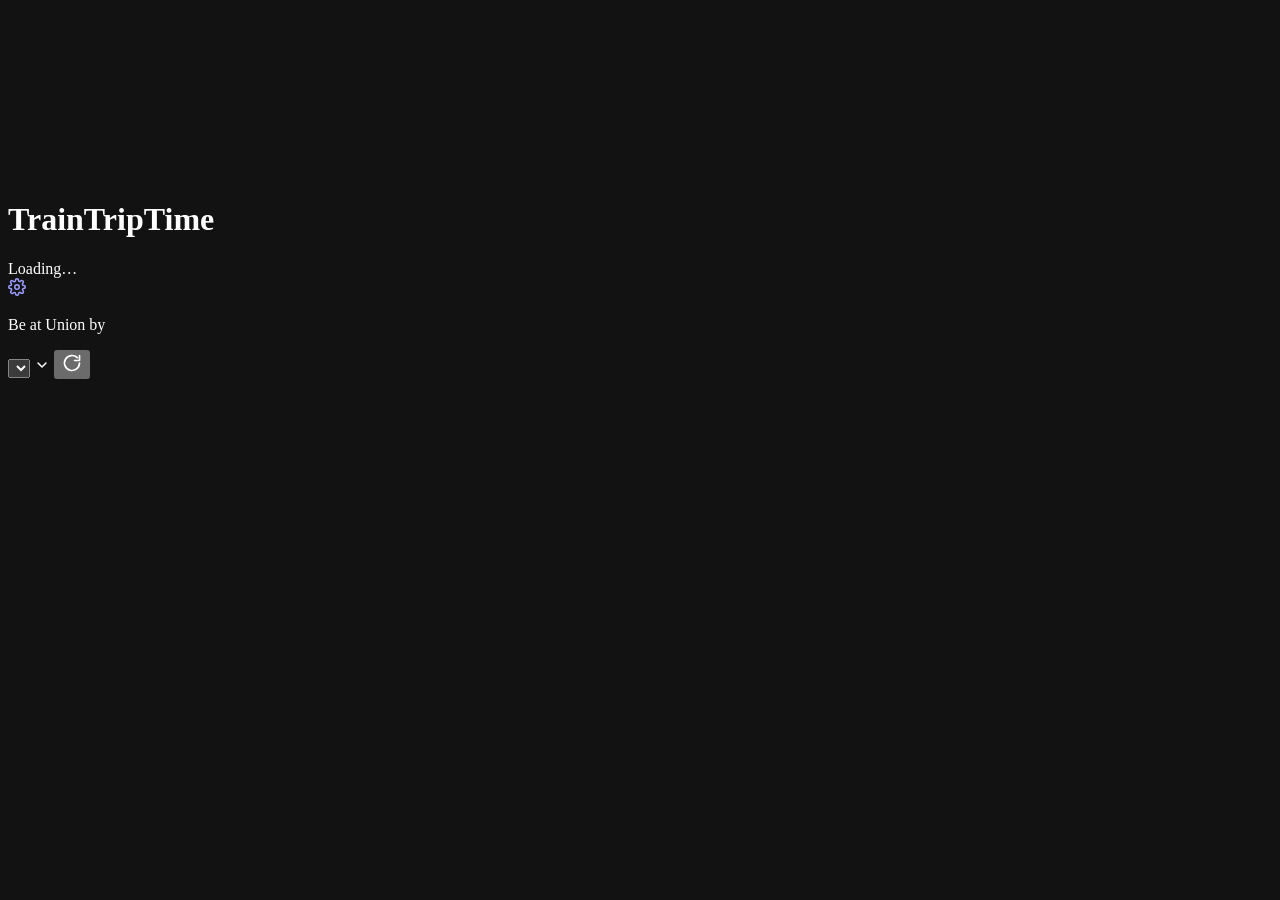
==== static/index.html @ 506ce5b3 "TrainTripTime: plan GO Transit commutes backwards from your arrival time Works backwards from a targ" ====
<!doctype html>
<html lang="en">
<head>
<meta charset="utf-8">
<meta name="viewport" content="width=device-width, initial-scale=1, viewport-fit=cover">
<meta name="apple-mobile-web-app-capable" content="yes">
<meta name="mobile-web-app-capable" content="yes">
<meta name="apple-mobile-web-app-status-bar-style" content="black-translucent">
<meta name="apple-mobile-web-app-title" content="TrainTripTime">
<meta name="theme-color" content="#000000">
<meta name="color-scheme" content="dark">
<title>TrainTripTime</title>
<link rel="icon" type="image/png" sizes="32x32" href="/icons/favicon-32.png">
<link rel="apple-touch-icon" href="/icons/apple-touch-icon.png">
<link rel="manifest" href="/manifest.webmanifest">
<link rel="stylesheet" href="/app.css">
</head>
<body>
<canvas id="sky" aria-hidden="true"></canvas>
<div class="glow a"></div><div class="glow b"></div>
<svg width="0" height="0" style="position:absolute" aria-hidden="true"><defs id="lenses"></defs></svg>

<main>
  <header>
    <div class="brand"><img src="/icons/icon-192.png" alt=""><h1>TrainTripTime</h1></div>
    <div class="head-right">
      <div class="feed" id="feed"><i></i><span>Loading…</span></div>
      <a class="gear" href="/setup" aria-label="Settings" title="Settings">
        <svg width="18" height="18" viewBox="0 0 24 24" fill="none" stroke="currentColor" stroke-width="2" stroke-linecap="round" stroke-linejoin="round"><circle cx="12" cy="12" r="3"/><path d="M19.4 15a1.7 1.7 0 0 0 .3 1.8l.1.1a2 2 0 1 1-2.8 2.8l-.1-.1a1.7 1.7 0 0 0-1.8-.3 1.7 1.7 0 0 0-1 1.5V21a2 2 0 1 1-4 0v-.1a1.7 1.7 0 0 0-1.1-1.5 1.7 1.7 0 0 0-1.8.3l-.1.1a2 2 0 1 1-2.8-2.8l.1-.1a1.7 1.7 0 0 0 .3-1.8 1.7 1.7 0 0 0-1.5-1H3a2 2 0 1 1 0-4h.1a1.7 1.7 0 0 0 1.5-1.1 1.7 1.7 0 0 0-.3-1.8l-.1-.1a2 2 0 1 1 2.8-2.8l.1.1a1.7 1.7 0 0 0 1.8.3H9a1.7 1.7 0 0 0 1-1.5V3a2 2 0 1 1 4 0v.1a1.7 1.7 0 0 0 1 1.5 1.7 1.7 0 0 0 1.8-.3l.1-.1a2 2 0 1 1 2.8 2.8l-.1.1a1.7 1.7 0 0 0-.3 1.8V9a1.7 1.7 0 0 0 1.5 1H21a2 2 0 1 1 0 4h-.1a1.7 1.7 0 0 0-1.5 1z"/></svg>
      </a>
    </div>
  </header>

  <section class="glass pad">
    <div class="strip-head">
      <p class="label">Be at <span id="dest">Union</span> by</p>
      <div class="right"><button class="today-btn" id="toToday" hidden>Today</button><span id="month"></span></div>
    </div>
    <div class="days" id="days" role="group" aria-label="Day"></div>
    <div class="time-row">
      <label class="select">
        <select id="time" aria-label="Arrival time"></select>
        <svg width="16" height="16" viewBox="0 0 24 24" fill="none" stroke="currentColor" stroke-width="2.2" stroke-linecap="round" stroke-linejoin="round"><path d="m6 9 6 6 6-6"/></svg>
      </label>
      <button class="iconbtn" id="refresh" aria-label="Re-check schedules" title="Re-check schedules">
        <svg width="20" height="20" viewBox="0 0 24 24" fill="none" stroke="currentColor" stroke-width="2" stroke-linecap="round" stroke-linejoin="round"><path d="M21 12a9 9 0 1 1-2.64-6.36"/><path d="M21 3v6h-6"/></svg>
      </button>
    </div>
  </section>

  <div id="out"></div>
</main>

<script src="/sky.js"></script>
<script>
const $ = (s, el = document) => el.querySelector(s);
const esc = s => String(s ?? "").replace(/[&<>"]/g, c => ({ "&": "&amp;", "<": "&lt;", ">": "&gt;", '"': "&quot;" }[c]));
const store = {
  get(k) { try { return localStorage.getItem(k); } catch { return null; } },
  set(k, v) { try { localStorage.setItem(k, v); } catch {} },
};

// ---------- helpers ----------------------------------------------------------------
function fmt(hhmm) {
  const [h, m] = hhmm.split(":").map(Number);
  return `${(h % 24 % 12) || 12}:${String(m).padStart(2, "0")} ${h % 24 < 12 ? "AM" : "PM"}`;
}
const fmtShort = hhmm => fmt(hhmm).replace(/ [AP]M$/, "");
const ampm = hhmm => Number(hhmm.split(":")[0]) % 24 < 12 ? "AM" : "PM";
const iso = d => `${d.getFullYear()}-${String(d.getMonth() + 1).padStart(2, "0")}-${String(d.getDate()).padStart(2, "0")}`;
const titleCase = s => s.toLowerCase().replace(/\b\w/g, c => c.toUpperCase()).replace(/^\d+\w?\s/, "");
const shortStop = s => s.replace(/ (Pkwy|Pky|Rd|Dr)\b.*/, " $1").slice(0, 22);
const stopName = s => s.replace(/\s*-\s*Route.*$|\s+Route \S+ Stop$/, "");
const place = s => (s || "").replace(/ Station GO$| GO$/, "");
const chev = `<svg width="16" height="16" viewBox="0 0 24 24" fill="none" stroke="currentColor" stroke-width="2.2" stroke-linecap="round" stroke-linejoin="round"><path d="m6 9 6 6 6-6"/></svg>`;
const toMin = t => { const [h, m] = t.split(":").map(Number); return h * 60 + m; };

// ---------- controls ---------------------------------------------------------------
const params = new URLSearchParams(location.search);  // ?date=YYYY-MM-DD&arrive=HH:MM deep links
const state = { date: null, time: params.get("arrive") || store.get("arrive") || "12:00" };
const PAST_DAYS = 14, FUTURE_DAYS = 90;
const MONTHS = ["January", "February", "March", "April", "May", "June", "July", "August", "September", "October", "November", "December"];

function buildDays() {
  const wrap = $("#days"), today = new Date(), names = ["Sun", "Mon", "Tue", "Wed", "Thu", "Fri", "Sat"];
  wrap.innerHTML = "";
  for (let i = -PAST_DAYS; i <= FUTURE_DAYS; i++) {
    const d = new Date(today.getFullYear(), today.getMonth(), today.getDate() + i);
    const b = document.createElement("button");
    b.className = "day" + (d.getDay() % 6 === 0 ? " weekend" : "") + (i < 0 ? " past" : "");
    b.dataset.date = iso(d);
    b.dataset.month = `${MONTHS[d.getMonth()]}${d.getFullYear() !== today.getFullYear() ? " " + d.getFullYear() : ""}`;
    b.innerHTML = `<small>${i === 0 ? "Today" : names[d.getDay()]}</small><b>${d.getDate()}</b>`;
    b.onclick = () => { state.date = b.dataset.date; syncDays(); plan(); };
    wrap.appendChild(b);
  }
  state.date = params.get("date") || iso(today);  // open on today unless linked to a day
  syncDays();
  requestAnimationFrame(() => scrollToToday(false));
}
function syncDays() { document.querySelectorAll(".day").forEach(b => b.setAttribute("aria-pressed", b.dataset.date === state.date)); }

const todayBtn = () => $("#days").children[PAST_DAYS];
// Smooth scrolling on a snap container doesn't always animate (some browsers skip it),
// so land on the target directly if it hasn't got there shortly after.
function scrollStrip(left, smooth = true) {
  const wrap = $("#days");
  wrap.scrollTo({ left, behavior: smooth && !reduceMotion ? "smooth" : "auto" });
  setTimeout(() => {
    if (Math.abs(wrap.scrollLeft - left) > 2) wrap.scrollLeft = left;
    onStripScroll();
  }, smooth ? 450 : 0);
}
function scrollToToday(smooth = true) { scrollStrip(todayBtn().offsetLeft, smooth); }
function onStripScroll() {
  const wrap = $("#days"), step = wrap.children[1].offsetLeft - wrap.children[0].offsetLeft;
  const first = Math.max(0, Math.round(wrap.scrollLeft / step));
  $("#month").textContent = wrap.children[Math.min(first + 3, wrap.children.length - 1)].dataset.month;
  const t = todayBtn().offsetLeft - wrap.scrollLeft;
  $("#toToday").hidden = t > -step / 2 && t < wrap.clientWidth - step / 2;
}
// Touch swipes scroll natively; a mouse needs click-and-drag.
function dragStrip() {
  const wrap = $("#days");
  let down = null, moved = false;
  wrap.addEventListener("pointerdown", e => {
    if (e.pointerType !== "mouse" || e.button !== 0) return;
    down = { x: e.clientX, left: wrap.scrollLeft }; moved = false;
  });
  addEventListener("pointermove", e => {
    if (!down) return;
    const dx = e.clientX - down.x;
    if (!moved && Math.abs(dx) > 5) { moved = true; wrap.classList.add("dragging"); }
    if (moved) wrap.scrollLeft = down.left - dx;
  });
  addEventListener("pointerup", () => {
    if (!down) return;
    down = null;
    if (!moved) return;
    const step = wrap.children[1].offsetLeft - wrap.children[0].offsetLeft;
    wrap.classList.remove("dragging");
    scrollStrip(Math.round(wrap.scrollLeft / step) * step);
  });
  wrap.addEventListener("scroll", onStripScroll, { passive: true });
  $("#toToday").onclick = () => scrollToToday();
}
function buildTimes() {
  const sel = $("#time");
  for (let t = 6 * 60; t <= 22 * 60; t += 15) {
    const v = `${String(Math.floor(t / 60)).padStart(2, "0")}:${String(t % 60).padStart(2, "0")}`;
    sel.add(new Option(fmt(v), v));
  }
  if (![...sel.options].some(o => o.value === state.time)) state.time = "12:00";
  sel.value = state.time;
  sel.onchange = () => { state.time = sel.value; store.set("arrive", sel.value); plan(); };
}

// ---------- rendering ----------------------------------------------------------------
const noticeHtml = n => `<div class="notice"><h3>${esc(n.title)}</h3>${n.text.map(t => `<p>${esc(t)}</p>`).join("")}</div>`;
function notices(list) {
  if (!list || !list.length) return "";
  return `<details class="glass"><summary>GO service notices (${list.length}) ${chev}</summary>
    <div class="inner">${list.map(noticeHtml).join("")}</div></details>`;
}
function liveAlerts(list) {
  if (!list || !list.length) return "";
  return `<details class="glass warn"><summary><span><span class="label" style="margin:0">Live GO alerts</span>
    <span style="display:block;font-weight:500;font-size:14px;margin-top:4px">${list.map(a => esc(a.title)).join("<br>")}</span></span> ${chev}</summary>
    <div class="inner">${list.map(noticeHtml).join("")}</div></details>`;
}
function returns(list, st) {
  const from = place(st.destination), to = place(st.home_station);
  const body = list && list.length
    ? `<div class="returns">${list.map(t => `<div class="rt">${t.mode === "bus" ? `<span class="tag gobus">Bus</span>` : ""}<b>${fmt(t.dep)}</b><span class="arr">→ ${fmt(t.arr)}</span></div>`).join("")}</div>`
    : `<p class="meta" style="margin:0">No GO trains or buses from ${esc(from)} to ${esc(to)} this day.</p>`;
  return `<details class="glass"><summary>Trips back: ${esc(from)} → ${esc(to)} (${(list || []).length}) ${chev}</summary>
    <div class="inner">${body}</div></details>`;
}
function trainLive(l) {
  if (!l) return "";
  const s = l.status;
  const text = s.includes("cancel") ? "Cancelled" : l.delay_min > 0 ? `${l.delay_min} min late${l.expected ? " · now " + fmtShort(l.expected) : ""}`
    : s === "ontime" ? "On time" : s.charAt(0).toUpperCase() + s.slice(1);
  const bad = s.includes("cancel") || l.delay_min > 0;
  return `<div class="live ${bad ? "late" : ""}">Live · ${esc(text)}${l.platform ? " · Platform " + esc(l.platform) : ""}</div>`;
}

function renderNone(p) {
  const cut = p.kind === "no_service";
  const why = { no_service: "Service cancelled or cut short", out_of_range: "Timetable not published yet",
                too_early: "Too early for GO service", no_route: "No connection works" }[p.kind] || "No route";
  const icon = cut
    ? `<svg width="26" height="26" viewBox="0 0 24 24" fill="none" stroke="currentColor" stroke-width="2" stroke-linecap="round"><rect x="5" y="3" width="14" height="14" rx="3"/><path d="M8 21l2-4M16 21l-2-4M4 4l16 16"/></svg>`
    : `<svg width="26" height="26" viewBox="0 0 24 24" fill="none" stroke="currentColor" stroke-width="2" stroke-linecap="round"><circle cx="12" cy="12" r="9"/><path d="M12 7v6M12 17h.01"/></svg>`;
  const lead = cut && p.notices && p.notices[0];
  const msg = p.error.replace(/^No routes found — /, "");
  $("#out").innerHTML = `
    <section class="glass none" style="margin-top:12px">
      <div class="icon">${icon}</div>
      <h2>No routes found</h2>
      <p class="why">${esc(why)}</p>
      <p>${esc(msg[0].toUpperCase() + msg.slice(1))}</p>
      ${(p.details || []).map(d => `<p>${esc(d)}</p>`).join("")}
      ${lead ? `<div class="notice">${noticeHtml(lead).replace(/^<div class="notice">|<\/div>$/g, "")}</div>` : ""}
    </section>
    ${liveAlerts(p.live_alerts)}
    ${notices(lead ? p.notices.slice(1) : p.notices)}
    ${returns(p.return_trips, p.stations)}`;
  glassUp($("#out"));
}

function render(p) {
  if (!p.ok) return renderNone(p);
  const s = p.summary, [walk, bus, wait, train] = p.legs;
  const liveBus = bus.live && bus.live.predicted
    ? `<div class="live ${bus.live.late ? "late" : ""}">Live · ${esc(bus.live.status)} · ${fmtShort(bus.live.predicted)}</div>` : "";
  const kind = train.type === "bus" ? "GO bus" : "GO train";
  const spare = toMin(p.arrive_by) - toMin(train.arrive);

  $("#out").innerHTML = `
  <section class="glass hero" style="margin-top:12px">
    <div><p class="label">Wake up</p><div class="big silver">${fmtShort(s.wake)}</div><div class="sub">${ampm(s.wake)} · ${esc(p.weekday)}</div></div>
    <div><p class="label">Leave home</p><div class="big accent">${fmtShort(s.leave)}</div><div class="sub">${ampm(s.leave)} · ${walk.minutes} min walk</div></div>
  </section>

  ${p.warnings.length ? `<section class="glass pad warn"><p class="label">Heads up</p>${p.warnings.map(w => `<p>${esc(w)}</p>`).join("")}</section>` : ""}

  <section class="glass pad">
    <ol class="timeline">
      <li class="leg"><div class="t">${fmtShort(walk.depart)}</div><div class="rail"><div class="dot"></div></div>
        <div class="body"><div class="title">Leave home</div><div class="meta">Walk${walk.metres ? " " + walk.metres + " m" : ""} to ${esc(walk.to)} · ${walk.minutes} min + ${walk.buffer_min} min early</div></div></li>
      <li class="leg bus"><div class="t">${fmtShort(bus.depart)}</div><div class="rail"><div class="dot"></div></div>
        <div class="body"><div class="title"><span class="tag bus">${esc(bus.route)}</span>${esc(titleCase(bus.headsign))}</div>
        <div class="meta">From ${esc(bus.from)} · stop #${esc(bus.stop_code)}</div>${liveBus}</div></li>
      <li class="leg"><div class="t">${fmtShort(bus.arrive)}</div><div class="rail"><div class="dot"></div></div>
        <div class="body"><div class="title">${esc(stopName(bus.to))}</div><div class="meta">${wait.minutes} min until the ${kind.replace("GO ", "")}</div></div></li>
      <li class="leg train"><div class="t">${fmtShort(train.depart)}</div><div class="rail"><div class="dot"></div></div>
        <div class="body"><div class="title"><span class="tag train">${esc(train.line)}</span>${kind} #${esc(train.number)}</div>
        <div class="meta">${esc(train.from)} → ${esc(train.to)} · ${train.stops.length - 2 ? (train.stops.length - 2) + (train.stops.length === 3 ? " stop" : " stops") : "express"}</div>${trainLive(train.live)}</div></li>
      <li class="leg end"><div class="t">${fmtShort(train.arrive)}</div><div class="rail"><div class="dot"></div></div>
        <div class="body"><div class="title">${esc(train.to)}</div><div class="meta">Target ${fmt(p.arrive_by)} · ${spare ? spare + " min to spare" : "right on time"}</div></div></li>
    </ol>
    ${p.backup_bus ? `<div class="backup">Backup: Route ${esc(p.backup_bus.route)} at ${fmtShort(p.backup_bus.depart)} from ${esc(p.backup_bus.board_name)} — leave by ${fmtShort(p.backup_bus.leave)}</div>` : ""}
    <div class="actions">
      <a class="btn primary" href="${esc(p.calendar.google)}" target="_blank" rel="noopener">
        <svg width="18" height="18" viewBox="0 0 24 24" fill="none" stroke="currentColor" stroke-width="2" stroke-linecap="round"><rect x="3" y="4" width="18" height="17" rx="3"/><path d="M16 2v4M8 2v4M3 10h18"/></svg>
        Add to Google Calendar · leave ${fmt(s.leave)}</a>
    </div>
  </section>

  ${liveAlerts(p.live_alerts)}

  <details class="glass">
    <summary>How this was worked out ${chev}</summary>
    <div class="inner">
      <ol class="steps">${p.reasoning.map(r => `<li>${esc(r)}</li>`).join("")}</ol>
      <div class="table-wrap"><table>
        <thead><tr><th>Bus</th><th>Stop</th><th>Dep</th><th>Arr</th><th>Leave</th><th></th></tr></thead>
        <tbody>${p.considered.buses.map(b => `<tr class="${b.status === "chosen" ? "chosen" : (b.status === "fits" ? "" : "dim")}">
          <td>${esc(b.route)}</td><td>${esc(shortStop(b.board))}</td><td>${fmtShort(b.dep)}</td><td>${fmtShort(b.arr)}</td><td>${fmtShort(b.leave)}</td><td>${esc(b.status)}</td></tr>`).join("")}</tbody>
      </table></div>
      <div class="table-wrap"><table>
        <thead><tr><th>Train</th><th>${esc(place(p.stations.home_station))}</th><th>${esc(place(p.stations.destination))}</th><th></th></tr></thead>
        <tbody>${p.considered.trains.map(t => `<tr class="${t.status === "chosen" ? "chosen" : "dim"}">
          <td>${esc(t.line)} #${esc(t.number)}</td><td>${fmtShort(t.dep)}</td><td>${fmtShort(t.arr)}</td><td>${esc(t.status)}</td></tr>`).join("")}</tbody>
      </table></div>
      <div class="sources">
        Checked ${esc(p.checked_at)} ·
        ${Object.values(p.sources).map(s => `<a href="${esc(s.url)}" target="_blank" rel="noopener">${esc(s.name)}</a> v${esc(s.version)} (${esc(s.valid)})`).join(" · ")}
        ${p.live_errors.length ? `<br>${p.live_errors.map(esc).join("<br>")}` : ""}
      </div>
    </div>
  </details>
  ${notices(p.notices)}
  ${returns(p.return_trips, p.stations)}`;
  glassUp($("#out"));
}

// ---------- data ----------------------------------------------------------------------
let seq = 0;
async function plan() {
  const my = ++seq;
  $("#refresh").classList.add("spin");
  if (!$("#out").children.length) $("#out").innerHTML = `<div class="glass skeleton"></div><div class="glass skeleton"></div>`;
  try {
    const r = await fetch(`/api/plan?date=${state.date}&arrive=${state.time}`);
    const p = await r.json();
    if (my !== seq) return;
    if (r.status === 409 && p.setup) { location.href = "/setup"; return; }
    if (r.status === 503) { $("#out").innerHTML = `<div class="empty">${esc(p.error)}</div>`; setTimeout(plan, 4000); return; }
    if (p.stations) $("#dest").textContent = place(p.stations.destination);
    render(p);
  } catch (e) {
    if (my === seq) $("#out").innerHTML = `<section class="glass none" style="margin-top:12px"><h2>Couldn't reach the server</h2><p>${esc(e.message)}</p></section>`;
  } finally {
    if (my === seq) $("#refresh").classList.remove("spin");
  }
}
async function status() {
  try {
    const s = await (await fetch("/api/status")).json();
    const el = $("#feed");
    if (s.stations) $("#dest").textContent = place(s.stations.destination);
    if (!s.ready) { el.lastChild.textContent = s.building ? "Loading timetables…" : "Timetables unavailable"; return setTimeout(status, 4000); }
    const hrs = Math.round((Date.now() / 1000 - Math.min(...Object.values(s.checked))) / 3600);
    el.classList.toggle("stale", hrs > 24);
    el.lastChild.textContent = `Checked ${hrs < 1 ? "just now" : hrs + "h ago"}`;
  } catch {}
}
$("#refresh").onclick = plan;
glassUp();
buildTimes(); buildDays(); dragStrip(); plan(); status();
</script>
</body>
</html>
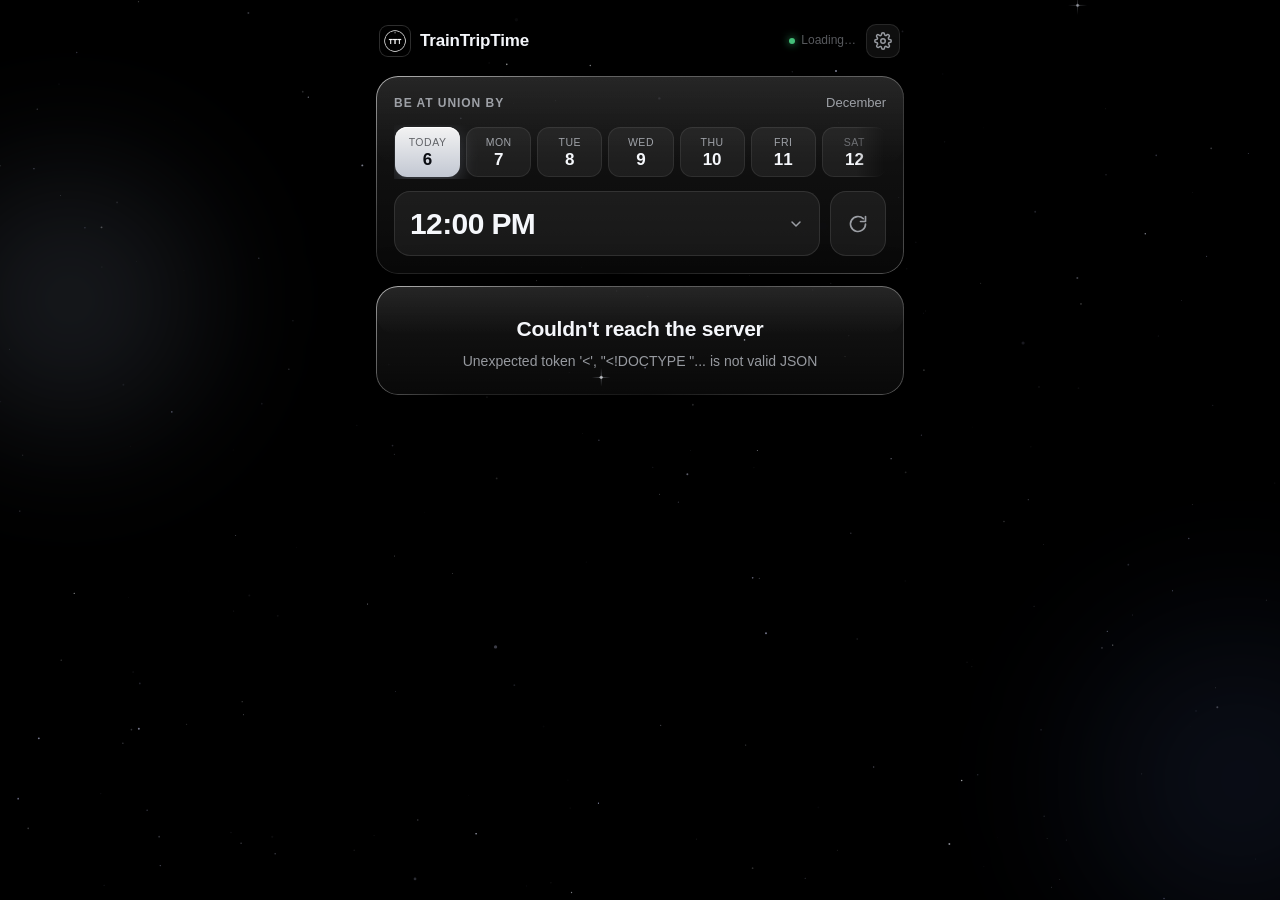
==== commit 3230a473: "Publish a pre-computed copy of the planner to GitHub Pages build_static.py plans every arrival time " ====
--- a/static/index.html
+++ b/static/index.html
@@ -10,10 +10,10 @@
 <meta name="theme-color" content="#000000">
 <meta name="color-scheme" content="dark">
 <title>TrainTripTime</title>
-<link rel="icon" type="image/png" sizes="32x32" href="/icons/favicon-32.png">
-<link rel="apple-touch-icon" href="/icons/apple-touch-icon.png">
-<link rel="manifest" href="/manifest.webmanifest">
-<link rel="stylesheet" href="/app.css">
+<link rel="icon" type="image/png" sizes="32x32" href="icons/favicon-32.png">
+<link rel="apple-touch-icon" href="icons/apple-touch-icon.png">
+<link rel="manifest" href="manifest.webmanifest">
+<link rel="stylesheet" href="app.css">
 </head>
 <body>
 <canvas id="sky" aria-hidden="true"></canvas>
@@ -22,10 +22,10 @@
 
 <main>
   <header>
-    <div class="brand"><img src="/icons/icon-192.png" alt=""><h1>TrainTripTime</h1></div>
+    <div class="brand"><img src="icons/icon-192.png" alt=""><h1>TrainTripTime</h1></div>
     <div class="head-right">
       <div class="feed" id="feed"><i></i><span>Loading…</span></div>
-      <a class="gear" href="/setup" aria-label="Settings" title="Settings">
+      <a class="gear" href="setup" aria-label="Settings" title="Settings">
         <svg width="18" height="18" viewBox="0 0 24 24" fill="none" stroke="currentColor" stroke-width="2" stroke-linecap="round" stroke-linejoin="round"><circle cx="12" cy="12" r="3"/><path d="M19.4 15a1.7 1.7 0 0 0 .3 1.8l.1.1a2 2 0 1 1-2.8 2.8l-.1-.1a1.7 1.7 0 0 0-1.8-.3 1.7 1.7 0 0 0-1 1.5V21a2 2 0 1 1-4 0v-.1a1.7 1.7 0 0 0-1.1-1.5 1.7 1.7 0 0 0-1.8.3l-.1.1a2 2 0 1 1-2.8-2.8l.1-.1a1.7 1.7 0 0 0 .3-1.8 1.7 1.7 0 0 0-1.5-1H3a2 2 0 1 1 0-4h.1a1.7 1.7 0 0 0 1.5-1.1 1.7 1.7 0 0 0-.3-1.8l-.1-.1a2 2 0 1 1 2.8-2.8l.1.1a1.7 1.7 0 0 0 1.8.3H9a1.7 1.7 0 0 0 1-1.5V3a2 2 0 1 1 4 0v.1a1.7 1.7 0 0 0 1 1.5 1.7 1.7 0 0 0 1.8-.3l.1-.1a2 2 0 1 1 2.8 2.8l-.1.1a1.7 1.7 0 0 0-.3 1.8V9a1.7 1.7 0 0 0 1.5 1H21a2 2 0 1 1 0 4h-.1a1.7 1.7 0 0 0-1.5 1z"/></svg>
       </a>
     </div>
@@ -51,7 +51,7 @@
   <div id="out"></div>
 </main>
 
-<script src="/sky.js"></script>
+<script src="sky.js"></script>
 <script>
 const $ = (s, el = document) => el.querySelector(s);
 const esc = s => String(s ?? "").replace(/[&<>"]/g, c => ({ "&": "&amp;", "<": "&lt;", ">": "&gt;", '"': "&quot;" }[c]));
@@ -168,13 +168,40 @@
     <span style="display:block;font-weight:500;font-size:14px;margin-top:4px">${list.map(a => esc(a.title)).join("<br>")}</span></span> ${chev}</summary>
     <div class="inner">${list.map(noticeHtml).join("")}</div></details>`;
 }
-function returns(list, st) {
+function returns(list, st, dateStr) {
   const from = place(st.destination), to = place(st.home_station);
+  const now = new Date(), today = dateStr === iso(now), nowMin = now.getHours() * 60 + now.getMinutes();
+  let prev = -1, nextIdx = -1;
+  const mins = (list || []).map((t, i) => {
+    let m = toMin(t.dep);
+    if (m < prev) m += 1440;              // after-midnight departures keep counting up
+    prev = m;
+    if (today && nextIdx < 0 && m >= nowMin) nextIdx = i;
+    return m;
+  });
   const body = list && list.length
-    ? `<div class="returns">${list.map(t => `<div class="rt">${t.mode === "bus" ? `<span class="tag gobus">Bus</span>` : ""}<b>${fmt(t.dep)}</b><span class="arr">→ ${fmt(t.arr)}</span></div>`).join("")}</div>`
+    ? `<div class="returns">${list.map((t, i) => `<div class="rt${today && mins[i] < nowMin ? " past" : ""}${i === nextIdx ? " next" : ""}">
+        ${t.mode === "bus" ? `<span class="tag gobus">Bus</span>` : ""}<b>${fmt(t.dep)}</b><span class="arr">→ ${fmt(t.arr)}</span>
+        ${mins[i] >= 1440 ? `<span class="nextday">+1 day</span>` : ""}${i === nextIdx ? `<span class="lbl">Next</span>` : ""}</div>`).join("")}</div>`
     : `<p class="meta" style="margin:0">No GO trains or buses from ${esc(from)} to ${esc(to)} this day.</p>`;
-  return `<details class="glass"><summary>Trips back: ${esc(from)} → ${esc(to)} (${(list || []).length}) ${chev}</summary>
+  return `<details class="glass" ontoggle="showNext(this)"><summary>Trips back: ${esc(from)} → ${esc(to)} (${(list || []).length}) ${chev}</summary>
     <div class="inner">${body}</div></details>`;
+}
+function showNext(d) {  // open on the next departure rather than the top of the day
+  const box = d.querySelector(".returns"), n = d.querySelector(".rt.next");
+  if (d.open && box && n) box.scrollTop = Math.max(0, n.offsetTop - box.offsetTop - 72);
+}
+// Home-screen web apps on iOS ignore target="_blank", so navigate in place there.
+// The href is our own /api/gcal, which redirects on to Google.
+function wireCalendar() {
+  const a = $("#gcal");
+  if (!a) return;
+  a.addEventListener("click", e => {
+    const standalone = navigator.standalone === true || matchMedia("(display-mode: standalone)").matches;
+    if (!standalone) return;                    // a normal browser tab handles the link fine
+    e.preventDefault();
+    location.href = a.href;
+  });
 }
 function trainLive(l) {
   if (!l) return "";
@@ -205,7 +232,7 @@
     </section>
     ${liveAlerts(p.live_alerts)}
     ${notices(lead ? p.notices.slice(1) : p.notices)}
-    ${returns(p.return_trips, p.stations)}`;
+    ${returns(p.return_trips, p.stations, p.date)}`;
   glassUp($("#out"));
 }
 
@@ -242,7 +269,7 @@
     </ol>
     ${p.backup_bus ? `<div class="backup">Backup: Route ${esc(p.backup_bus.route)} at ${fmtShort(p.backup_bus.depart)} from ${esc(p.backup_bus.board_name)} — leave by ${fmtShort(p.backup_bus.leave)}</div>` : ""}
     <div class="actions">
-      <a class="btn primary" href="${esc(p.calendar.google)}" target="_blank" rel="noopener">
+      <a class="btn primary" id="gcal" href="${esc(p.calendar.redirect)}" target="_blank" rel="noopener">
         <svg width="18" height="18" viewBox="0 0 24 24" fill="none" stroke="currentColor" stroke-width="2" stroke-linecap="round"><rect x="3" y="4" width="18" height="17" rx="3"/><path d="M16 2v4M8 2v4M3 10h18"/></svg>
         Add to Google Calendar · leave ${fmt(s.leave)}</a>
     </div>
@@ -272,21 +299,32 @@
     </div>
   </details>
   ${notices(p.notices)}
-  ${returns(p.return_trips, p.stations)}`;
+  ${returns(p.return_trips, p.stations, p.date)}`;
+  wireCalendar();
   glassUp($("#out"));
 }
 
 // ---------- data ----------------------------------------------------------------------
+const STATIC_PLANS = null;  // build_static.py sets this for the server-less (GitHub Pages) copy
+if (STATIC_PLANS) $(".gear").remove();
+async function getPlan(date, time) {
+  if (!STATIC_PLANS) return fetch(`api/plan?date=${date}&arrive=${time}`);
+  const r = await fetch(`${STATIC_PLANS}${date}.json`, { cache: "no-store" });
+  if (!r.ok) return new Response(JSON.stringify({ error: "This copy only has plans for the next two weeks." }), { status: 404 });
+  const d = await r.json();
+  return new Response(JSON.stringify({ ...d.common, ...d.plans[time] }));
+}
 let seq = 0;
 async function plan() {
   const my = ++seq;
   $("#refresh").classList.add("spin");
   if (!$("#out").children.length) $("#out").innerHTML = `<div class="glass skeleton"></div><div class="glass skeleton"></div>`;
   try {
-    const r = await fetch(`/api/plan?date=${state.date}&arrive=${state.time}`);
+    const r = await getPlan(state.date, state.time);
     const p = await r.json();
     if (my !== seq) return;
-    if (r.status === 409 && p.setup) { location.href = "/setup"; return; }
+    if (r.status === 409 && p.setup) { location.href = "setup"; return; }
+    if (r.status === 404) { $("#out").innerHTML = `<div class="empty">${esc(p.error)}</div>`; return; }
     if (r.status === 503) { $("#out").innerHTML = `<div class="empty">${esc(p.error)}</div>`; setTimeout(plan, 4000); return; }
     if (p.stations) $("#dest").textContent = place(p.stations.destination);
     render(p);
@@ -298,7 +336,7 @@
 }
 async function status() {
   try {
-    const s = await (await fetch("/api/status")).json();
+    const s = await (await fetch(STATIC_PLANS ? "status.json" : "api/status", { cache: "no-store" })).json();
     const el = $("#feed");
     if (s.stations) $("#dest").textContent = place(s.stations.destination);
     if (!s.ready) { el.lastChild.textContent = s.building ? "Loading timetables…" : "Timetables unavailable"; return setTimeout(status, 4000); }
--- a/static/app.css
+++ b/static/app.css
@@ -0,0 +1,241 @@
+/* TrainTripTime — black, silver sparkles, liquid-glass cards. Shared by index + setup. */
+:root {
+  --accent: #6f9bff;
+  --text: #f5f7fb;
+  --muted: rgba(235, 240, 250, .62);
+  --faint: rgba(235, 240, 250, .38);
+  --hair: rgba(255, 255, 255, .12);
+  --go: #45c07a;
+  --warn: #f2b84b;
+  --bad: #ff6b5e;
+  --radius: 22px;
+}
+* { box-sizing: border-box; }
+html { -webkit-text-size-adjust: 100%; background: #000; }
+body {
+  margin: 0; min-height: 100vh; background: #000; color: var(--text);
+  font: 16px/1.45 -apple-system, BlinkMacSystemFont, "SF Pro Text", "Segoe UI", Roboto, sans-serif;
+  font-variant-numeric: tabular-nums; -webkit-font-smoothing: antialiased;
+  padding: env(safe-area-inset-top) env(safe-area-inset-right) env(safe-area-inset-bottom) env(safe-area-inset-left);
+}
+button, select, input { font: inherit; color: inherit; }
+
+/* backdrop: black, silver sparkles, two faint glows for the glass to bend */
+#sky { position: fixed; inset: 0; width: 100%; height: 100%; z-index: 0; pointer-events: none; }
+.glow { position: fixed; z-index: 0; pointer-events: none; border-radius: 50%; filter: blur(60px); opacity: .55; }
+.glow.a { width: 420px; height: 420px; left: -140px; top: 90px; background: radial-gradient(circle, rgba(170,185,215,.35), transparent 65%); }
+.glow.b { width: 520px; height: 520px; right: -220px; top: 520px; background: radial-gradient(circle, rgba(90,120,200,.28), transparent 65%); }
+
+main { position: relative; z-index: 1; max-width: 560px; margin: 0 auto; padding: 14px 16px 56px; }
+
+/* glass */
+.glass {
+  position: relative; border-radius: var(--radius); isolation: isolate;
+  background: linear-gradient(180deg, rgba(255,255,255,.085), rgba(255,255,255,.035));
+  -webkit-backdrop-filter: blur(22px) saturate(170%);
+  backdrop-filter: blur(22px) saturate(170%);
+  box-shadow: inset 0 1px 0 rgba(255,255,255,.22), inset 0 -1px 0 rgba(255,255,255,.04), 0 18px 50px rgba(0,0,0,.55);
+}
+.glass::before {
+  content: ""; position: absolute; inset: 0; border-radius: inherit; padding: 1px; pointer-events: none;
+  background: linear-gradient(135deg, rgba(255,255,255,.55), rgba(255,255,255,.08) 30%, rgba(255,255,255,.02) 60%, rgba(255,255,255,.28));
+  -webkit-mask: linear-gradient(#000 0 0) content-box, linear-gradient(#000 0 0);
+  -webkit-mask-composite: xor; mask-composite: exclude;
+}
+.glass::after {
+  content: ""; position: absolute; inset: 0 0 55% 0; border-radius: inherit; pointer-events: none; z-index: -1;
+  background: linear-gradient(180deg, rgba(255,255,255,.07), transparent);
+}
+/* Chromium can run an SVG displacement map on the backdrop: the lens warp at the edges. */
+.refract .glass { backdrop-filter: var(--lens, none) blur(14px) saturate(170%); }
+.glass + .glass, .glass + details, details + .glass, details + details { margin-top: 12px; }
+.pad { padding: 18px; }
+
+header { display: flex; align-items: center; justify-content: space-between; gap: 10px; padding: 10px 4px 18px; }
+.brand { display: flex; align-items: center; gap: 10px; min-width: 0; }
+.brand img { width: 30px; height: 30px; border-radius: 8px; box-shadow: inset 0 0 0 1px rgba(255,255,255,.2), 0 0 0 1px rgba(255,255,255,.18); }
+.brand h1 { font-size: 17px; font-weight: 650; margin: 0; letter-spacing: -.01em; white-space: nowrap; }
+.brand h1 span { color: var(--faint); font-weight: 500; }
+.head-right { display: flex; align-items: center; gap: 10px; }
+.feed { font-size: 12px; color: var(--faint); display: flex; align-items: center; gap: 6px; }
+.feed i { width: 6px; height: 6px; border-radius: 50%; background: var(--go); box-shadow: 0 0 8px var(--go); flex: none; }
+.feed.stale i { background: var(--warn); box-shadow: 0 0 8px var(--warn); }
+.gear { display: grid; place-items: center; width: 34px; height: 34px; border-radius: 10px; color: var(--muted);
+  background: rgba(255,255,255,.06); box-shadow: inset 0 0 0 1px rgba(255,255,255,.1); }
+.gear:hover { color: var(--text); }
+
+.label { font-size: 12px; font-weight: 600; color: var(--muted); text-transform: uppercase; letter-spacing: .08em; margin: 0 0 12px; }
+
+/* day strip */
+.strip-head { display: flex; align-items: baseline; justify-content: space-between; gap: 10px; margin-bottom: 12px; }
+.strip-head .label { margin: 0; }
+.strip-head .right { display: flex; align-items: baseline; gap: 10px; font-size: 13px; color: var(--muted); }
+.today-btn {
+  appearance: none; border: 0; cursor: pointer; font-size: 12px; font-weight: 600; color: var(--text);
+  padding: 3px 9px; border-radius: 8px; background: rgba(255,255,255,.1); box-shadow: inset 0 0 0 1px rgba(255,255,255,.14);
+}
+.days {
+  display: grid; grid-auto-flow: column; grid-auto-columns: calc((100% - 36px) / 7); gap: 6px;
+  overflow-x: auto; scroll-snap-type: x mandatory; overscroll-behavior-x: contain; scrollbar-width: none;
+  margin-bottom: 12px; padding: 2px 0; position: relative; cursor: grab; touch-action: pan-x pan-y;
+  -webkit-mask: linear-gradient(90deg, #000 94%, transparent); mask: linear-gradient(90deg, #000 94%, transparent);
+}
+.days::-webkit-scrollbar { display: none; }
+.days.dragging { cursor: grabbing; scroll-snap-type: none; }
+.days.dragging .day { pointer-events: none; }
+.day {
+  scroll-snap-align: start; appearance: none; border: 0; background: rgba(255,255,255,.06); border-radius: 12px;
+  padding: 7px 0 6px; cursor: pointer; text-align: center; min-height: 50px;
+  box-shadow: inset 0 0 0 1px rgba(255,255,255,.08); transition: background-color .2s, box-shadow .2s;
+}
+.day:hover { background: rgba(255,255,255,.1); }
+.day b { display: block; font-size: 17px; font-weight: 600; line-height: 1.15; }
+.day small { display: block; font-size: 10.5px; color: var(--muted); text-transform: uppercase; letter-spacing: .05em; }
+.day.weekend small { color: var(--faint); }
+.day.past b { color: var(--faint); }
+.day[aria-pressed="true"] {
+  background: linear-gradient(180deg, rgba(255,255,255,.95), rgba(214,220,232,.9)); color: #0b0d12;
+  box-shadow: inset 0 1px 0 #fff, 0 6px 18px rgba(200,210,235,.25);
+}
+.day[aria-pressed="true"] small, .day[aria-pressed="true"] b { color: #0b0d12; }
+.day[aria-pressed="true"] small { opacity: .6; }
+
+/* dropdowns & inputs */
+.time-row { display: flex; gap: 10px; }
+.select {
+  position: relative; flex: 1; display: flex; align-items: center; border-radius: 16px;
+  background: rgba(255,255,255,.06); box-shadow: inset 0 0 0 1px rgba(255,255,255,.1);
+}
+.select:focus-within { box-shadow: inset 0 0 0 1.5px rgba(255,255,255,.45); }
+.select select {
+  appearance: none; -webkit-appearance: none; border: 0; background: transparent; width: 100%;
+  font-size: 30px; font-weight: 600; letter-spacing: -.02em; padding: 11px 44px 11px 16px; cursor: pointer; outline: none;
+}
+.select.small select { font-size: 16px; font-weight: 500; letter-spacing: 0; padding: 12px 40px 12px 14px; }
+.select select option { font-size: 16px; background: #15171c; color: #fff; }
+.select svg { position: absolute; right: 16px; pointer-events: none; color: var(--muted); }
+.input {
+  width: 100%; border: 0; outline: none; border-radius: 14px; padding: 12px 14px; font-size: 16px;
+  background: rgba(255,255,255,.06); box-shadow: inset 0 0 0 1px rgba(255,255,255,.1);
+}
+.input:focus { box-shadow: inset 0 0 0 1.5px rgba(255,255,255,.45); }
+.iconbtn {
+  width: 56px; border-radius: 16px; border: 0; background: rgba(255,255,255,.06); cursor: pointer; color: var(--muted);
+  box-shadow: inset 0 0 0 1px rgba(255,255,255,.1); display: grid; place-items: center;
+}
+.iconbtn:hover { color: var(--text); background: rgba(255,255,255,.1); }
+.iconbtn.spin svg { animation: spin .8s linear infinite; }
+@keyframes spin { to { transform: rotate(360deg); } }
+
+/* hero */
+.hero { display: grid; grid-template-columns: 1fr 1fr; }
+.hero > div { padding: 18px; }
+.hero > div + div { border-left: 1px solid var(--hair); }
+.hero .big { font-size: 46px; font-weight: 650; line-height: 1; letter-spacing: -.035em; }
+.hero .big.silver { background: linear-gradient(180deg, #ffffff 20%, #aab3c4); -webkit-background-clip: text; background-clip: text; color: transparent; }
+.hero .big.accent { color: var(--accent); text-shadow: 0 0 24px rgba(111,155,255,.35); }
+.hero .sub { font-size: 13px; color: var(--muted); margin-top: 6px; }
+
+/* timeline */
+.timeline { list-style: none; margin: 0; padding: 0; }
+.leg { display: grid; grid-template-columns: 50px 22px 1fr; column-gap: 8px; }
+.leg .t { font-weight: 600; text-align: right; font-size: 15px; padding-top: 1px; }
+.leg .rail { position: relative; display: flex; justify-content: center; }
+.leg .rail::before { content: ""; position: absolute; top: 18px; bottom: -2px; width: 2px; border-radius: 2px; background: rgba(255,255,255,.12); }
+.leg:last-child .rail::before { display: none; }
+.leg .dot { width: 12px; height: 12px; border-radius: 50%; margin-top: 5px; z-index: 1; border: 2px solid rgba(255,255,255,.5); background: #000; }
+.leg.bus .dot { border-color: var(--accent); background: var(--accent); box-shadow: 0 0 10px rgba(111,155,255,.6); }
+.leg.train .dot { border-color: var(--go); background: var(--go); box-shadow: 0 0 10px rgba(69,192,122,.6); }
+.leg.end .dot { border-color: #fff; background: #fff; box-shadow: 0 0 10px rgba(255,255,255,.6); }
+.leg .body { padding-bottom: 16px; min-width: 0; }
+.leg .title { font-weight: 600; }
+.meta { font-size: 13px; color: var(--muted); }
+.tag { display: inline-block; font-size: 12px; font-weight: 700; padding: 1px 6px; border-radius: 6px; margin-right: 6px; vertical-align: 1px; color: #fff; }
+.tag.bus { background: var(--accent); }
+.tag.train { background: var(--go); }
+.tag.gobus { background: rgba(69,192,122,.18); color: var(--go); box-shadow: inset 0 0 0 1px rgba(69,192,122,.45); }
+.live { font-size: 12px; font-weight: 600; color: var(--go); margin-top: 2px; }
+.live.late { color: var(--warn); }
+.backup { font-size: 13px; color: var(--muted); border-top: 1px solid var(--hair); padding-top: 12px; }
+
+.warn .label { color: var(--warn); }
+.warn p { margin: 0; font-size: 14px; }
+.warn p + p { margin-top: 6px; }
+
+/* no-route state */
+.none { text-align: center; padding: 28px 22px 24px; }
+.none .icon {
+  width: 54px; height: 54px; margin: 0 auto 14px; border-radius: 16px; display: grid; place-items: center; color: var(--bad);
+  background: rgba(255,107,94,.12); box-shadow: inset 0 0 0 1px rgba(255,107,94,.3);
+}
+.none h2 { font-size: 21px; margin: 0 0 6px; letter-spacing: -.01em; }
+.none .why { color: var(--bad); font-weight: 600; font-size: 14px; margin: 0 0 12px; }
+.none p { color: var(--muted); font-size: 14px; margin: 6px 0 0; }
+.none .notice { text-align: left; margin-top: 18px; padding: 14px; border-radius: 14px; background: rgba(255,255,255,.05); box-shadow: inset 0 0 0 1px rgba(255,255,255,.08); }
+
+/* buttons */
+.actions { margin-top: 14px; }
+.btn {
+  display: flex; align-items: center; justify-content: center; gap: 8px; min-height: 48px; padding: 0 16px;
+  border: 0; border-radius: 14px; text-decoration: none; color: var(--text); font-weight: 600; font-size: 15px; cursor: pointer;
+  white-space: nowrap; background: rgba(255,255,255,.07); box-shadow: inset 0 0 0 1px rgba(255,255,255,.12); transition: background-color .2s;
+}
+.btn:hover { background: rgba(255,255,255,.12); }
+.btn.primary { background: linear-gradient(180deg, #ffffff, #d5dbe6); color: #0b0d12; box-shadow: inset 0 1px 0 #fff, 0 8px 22px rgba(200,210,235,.2); }
+.btn.primary:hover { filter: brightness(1.04); }
+.btn[disabled] { opacity: .5; cursor: default; }
+
+/* disclosure */
+details.glass summary {
+  list-style: none; cursor: pointer; padding: 16px 18px; display: flex; justify-content: space-between; align-items: center; gap: 10px;
+  font-weight: 600; font-size: 15px;
+}
+details summary::-webkit-details-marker { display: none; }
+details summary svg { color: var(--muted); transition: transform .2s; flex: none; }
+details[open] summary svg { transform: rotate(180deg); }
+details .inner { padding: 0 18px 18px; }
+ol.steps { margin: 0; padding-left: 20px; font-size: 14px; color: rgba(245,247,251,.86); }
+ol.steps li + li { margin-top: 7px; }
+.table-wrap { overflow-x: auto; margin-top: 16px; }
+table { width: 100%; border-collapse: collapse; font-size: 13px; }
+th { text-align: left; font-weight: 600; color: var(--faint); padding: 6px 10px 6px 0; border-bottom: 1px solid var(--hair); white-space: nowrap; }
+td { padding: 7px 10px 7px 0; border-bottom: 1px solid rgba(255,255,255,.06); white-space: nowrap; }
+tr.chosen td { color: #fff; font-weight: 650; }
+tr.dim td { color: var(--faint); }
+.sources { font-size: 12px; color: var(--faint); margin-top: 16px; }
+.sources a { color: var(--muted); }
+.notice h3 { font-size: 14px; margin: 0 0 6px; }
+.notice p { font-size: 13px; color: var(--muted); margin: 0 0 5px; }
+.notice + .notice { margin-top: 14px; padding-top: 14px; border-top: 1px solid var(--hair); }
+
+/* return trips */
+.returns { display: block; max-height: 46vh; overflow-y: auto; overscroll-behavior: contain; -webkit-overflow-scrolling: touch; }
+.rt { display: flex; align-items: baseline; gap: 8px; font-size: 14px; padding: 9px 10px; border-radius: 10px;
+  border-bottom: 1px solid rgba(255,255,255,.06); }
+.rt:last-child { border-bottom: 0; }
+.rt b { font-weight: 650; }
+.rt span.arr { color: var(--muted); }
+.rt.past { opacity: .4; }                       /* already gone today */
+.rt.next { background: rgba(111,155,255,.14); border-bottom-color: transparent; box-shadow: inset 0 0 0 1px rgba(111,155,255,.45); }
+.rt .nextday { font-size: 11px; color: var(--faint); }
+.rt .lbl { margin-left: auto; font-size: 11px; font-weight: 700; letter-spacing: .06em; text-transform: uppercase; color: var(--accent); }
+
+/* setup */
+.field { display: grid; gap: 6px; margin-bottom: 14px; }
+.field > span { font-size: 13px; color: var(--muted); }
+.hint { font-size: 12px; color: var(--faint); }
+.results { display: grid; gap: 6px; margin-top: 8px; }
+.result { text-align: left; border: 0; cursor: pointer; padding: 10px 12px; border-radius: 12px; font-size: 13px;
+  background: rgba(255,255,255,.05); box-shadow: inset 0 0 0 1px rgba(255,255,255,.08); color: var(--muted); }
+.result:hover, .result.on { color: var(--text); box-shadow: inset 0 0 0 1.5px rgba(255,255,255,.4); }
+.two { display: grid; grid-template-columns: 1fr 1fr; gap: 10px; }
+.route-row { display: grid; grid-template-columns: auto 1fr auto; align-items: center; gap: 12px; padding: 10px 0; border-bottom: 1px solid rgba(255,255,255,.06); }
+.route-row input { width: 20px; height: 20px; accent-color: #fff; }
+.star { border: 0; background: none; cursor: pointer; color: var(--faint); font-size: 13px; font-weight: 600; padding: 6px 8px; border-radius: 8px; }
+.star.on { color: #0b0d12; background: #fff; }
+.progress { font-size: 14px; color: var(--muted); display: flex; align-items: center; gap: 10px; }
+.progress i { width: 14px; height: 14px; border-radius: 50%; border: 2px solid rgba(255,255,255,.25); border-top-color: #fff; animation: spin .8s linear infinite; }
+
+.empty { color: var(--muted); font-size: 14px; text-align: center; padding: 30px 0; }
+.skeleton { height: 96px; margin-top: 12px; }
+@media (prefers-reduced-motion: reduce) { * { transition: none !important; animation: none !important; } }
